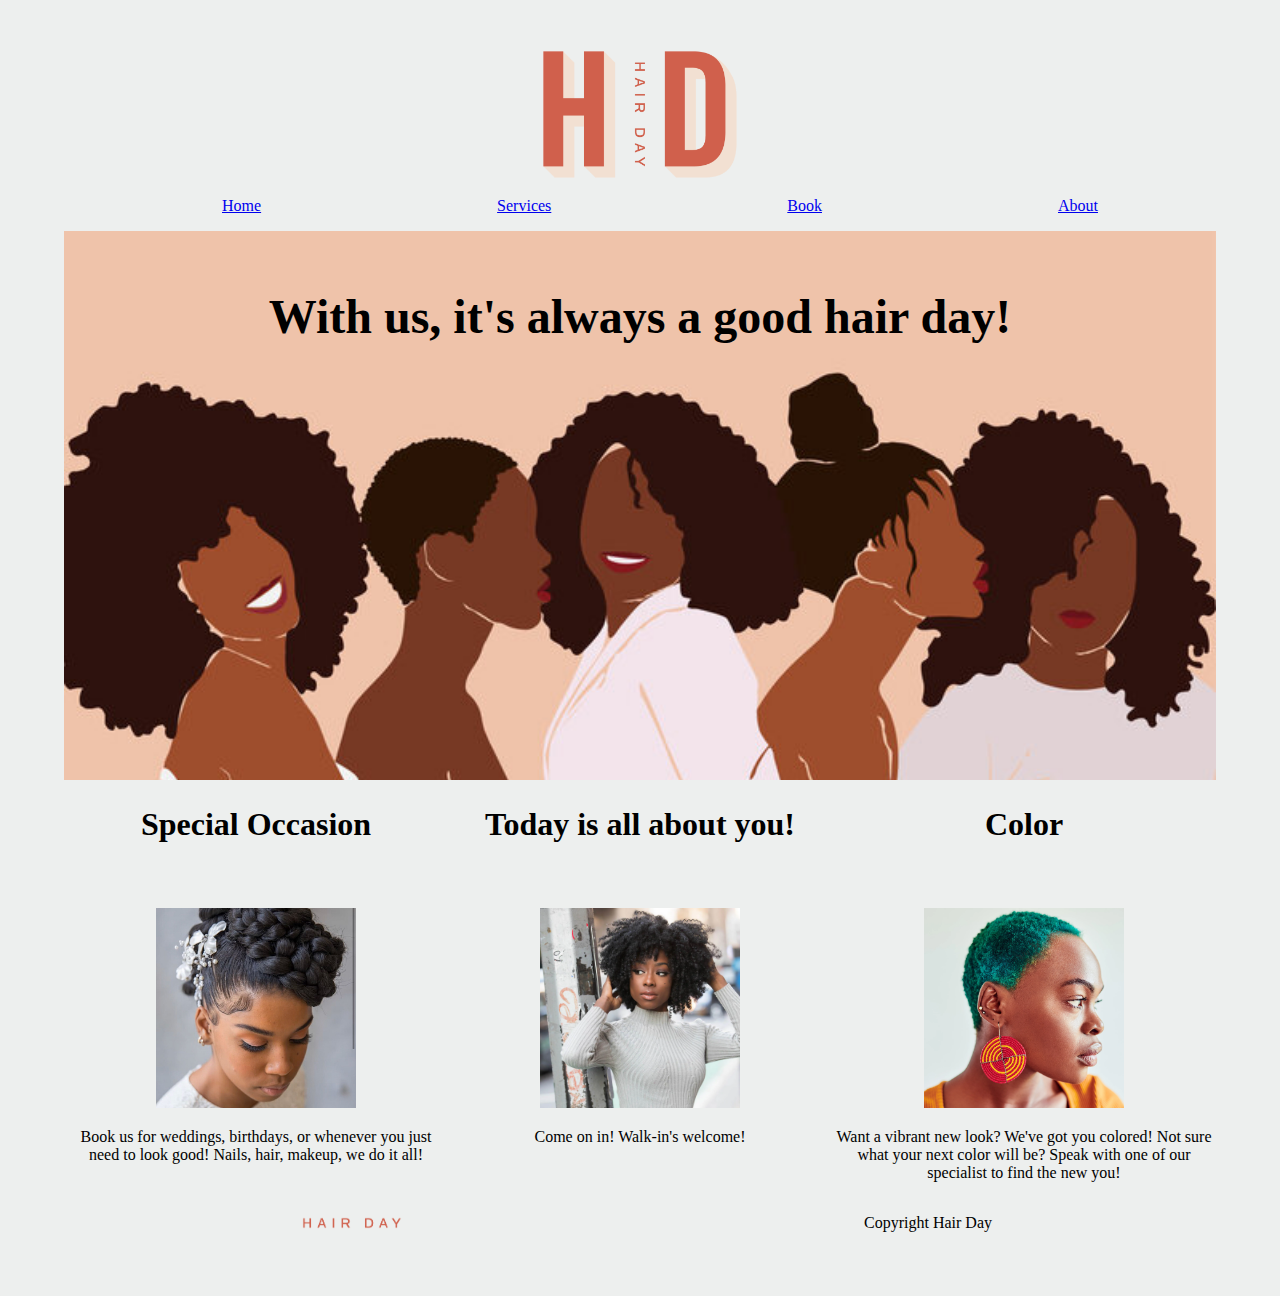
==== index.html @ ad32e011 "Initial version of site" ====
<!DOCTYPE html>
<html lang="en">
    <head>
        <meta charset="utf-8">
        <meta name="viewport" content="witdh=device-width, initial-scale=1">

        <title>Bare Bones Layout</title>
        <meta name="description" content="A brief description">
        <meta name="author" content="your Site name">

        <!-- Open Graph Protocol -->
        <!--
            <meta property="og:title" content="A brief description">
            <meta property="og:type" content="website">
            <meta property="og:url" content="https://www.mysite">
            <meta property="og:description" content="A brief description">
            <meta property="og:image" content="image.png">
        -->

        <!--
            <link rel="icon" href="/favicon.ico">
            <link rel="icon" href="/favicon.svg" type="image/svg+xml">
            <link rel="apple-touch-icon" href="/apple-touch-icon.png">
        -->

        <!-- Include your CSS files here -->
        <link rel="stylesheet" href="css/styles.css">
    </head>
    <body>
        <header>
            <!-- Add your website name or logo here -->
            <img class="logo header-logo" src="images/Artboard 19.png" alt="hair-day-logo">
        </header>
        <nav>
            <!-- Add your website navigation here -->
            <ul>
                <li>
                    <a href="index.html">
                        <!-- <img class="logo nav-logo" src="images/Artboard 22.png" alt="hair-day-logo-2"> -->
                        Home
                    </a>
                </li>
                <li><a href="services.html">Services</a></li>
                <li><a href="book.html">Book</a></li>
                <li><a href="about.html">About</a></li>
            </ul>
        </nav>
        <main>
            <!-- Add your main content here -->
                        <!-- <img src="images/banner-3.jpeg" alt=""> -->
            <section class="promo-section">
                <article>
                    <h1 class="promo-heading">With us, it's always a good hair day!</h1>
                    <div class="promo-content">
                        <p>Take a look at our full-package bundles!</p>
                        <button>Our Bundles</button>
                    </div>
                </article>
            </section>
            <section class="info-section">
                <article>
                    <h2>Special Occasion</h2>
                    <img src="images/special-occasion-1.jpeg" alt="">
                    <p>Book us for weddings, birthdays, or whenever you just need to look good! Nails, hair, makeup, we do it all!</p>
                </article>
                <article>
                    <h2>Today is all about you!</h2>
                    <img src="images/black-natural-hair.webp" alt="">
                    <p>Come on in! Walk-in's welcome!</p>
                </article>
                <article>
                    <h2>Color</h2>
                    <img src="images/short-teal-hair.webp" alt="women-with-short-teal-hair">
                    <p>Want a vibrant new look? We've got you colored! Not sure what your next color will be? Speak with one of our specialist to find the new you!</p>
                </article>
            </section>
            <div class="info-section"></div>
        </main>
        <footer>
            <!-- Add copyright notices and other footer content here -->
            <div>
                <img class="logo" src="images/Artboard 22.png" alt="hair-day-logo-2">
                <!-- <img class="logo footer-logo" src="images/Artboard 19.png" alt="hair-day-logo"> -->
            </div>
            <div class="copyright">
                <p>Copyright Hair Day</p>
            </div>
        </footer>
        <!-- <div class="test-section"></div> -->
        <script src="js/scripts.js"></script>
    </body>
</html>
---- css/styles.css ----
/*  - background white: #edefee
    - darker orange: #c44b3d
    - lighter orange: #c8594a
    - tan: #efdac8 
    - header brown: #632A1C
    - dark brown: #453938
    - black: #332B2A */

* {
    /* border: 1px solid #332B2A; */
}

body {
    background-color: #edefee;
    font-family: 'Markazi Text', serif;
    margin-top: 3rem;
    margin-bottom: 3rem;
    margin-left: 5%;
    margin-right: 5%;
}

h1 {
    font-size: 3rem;
}

h2 {
    font-size: 2rem;
}

header > img {
    display: block;
    width: 200px;
    margin-left: auto;
    margin-right: auto;
}

img {
    width: 200px;
}

nav ul {
    list-style: none;
    /* text-align: center; */
    justify-content: space-around;
    display: flex;
}

nav li {
    display: inline-block;
    align-self: center;
    /* padding: 0 5%; */
}

section {
    display: flex;
    text-align: center;
}

section.promo-section {
    background: url("../images/banner-3.jpeg") no-repeat;
    background-size: cover;
    padding-bottom: 100px;
}

article {
    flex: 1;
}

article h2 {
    height: 75px;
    overflow: hidden;
    object-fit: cover;
}

article img {
    height: 200px;
    overflow: hidden;
    object-fit: cover;
}

footer {
    display: flex;
    text-align: center;
}

footer div {
    display: flex;
    flex: 1;
    /* align-self: center; */
    justify-content: center;
}

footer img {
    width: 100px;
    align-self: center;
}

button {
    background-color: #c8594a;
    padding: 10px;
    margin: 10px;
    border-radius: 5px;
    /* box-shadow: none; */
    border: 1px solid #c44b3d;
}

button:hover {
    background-color: #453938;
    color: #efdac8;
}

h1.promo-heading {
    margin-top: 0;
    padding-top: 5%;
    padding-bottom: 15%;
}

h1.promo-heading ~ div {
    opacity: 0;
}

section:hover h1.promo-heading ~ div {
    /* use an animaiton here */
    opacity: 100;
}

h1.promo-heading ~ div p {
    color: #efdac8;
    /* color: #163f3b; */
    /* color: #1C6363; */
}

div.promo-content {
    background-color: #332B2A;
    background-color: rgb(51, 43, 42, .75);
    /* margin-top: 5%; */
}

div.promo-content p {
    padding: 20px;
}
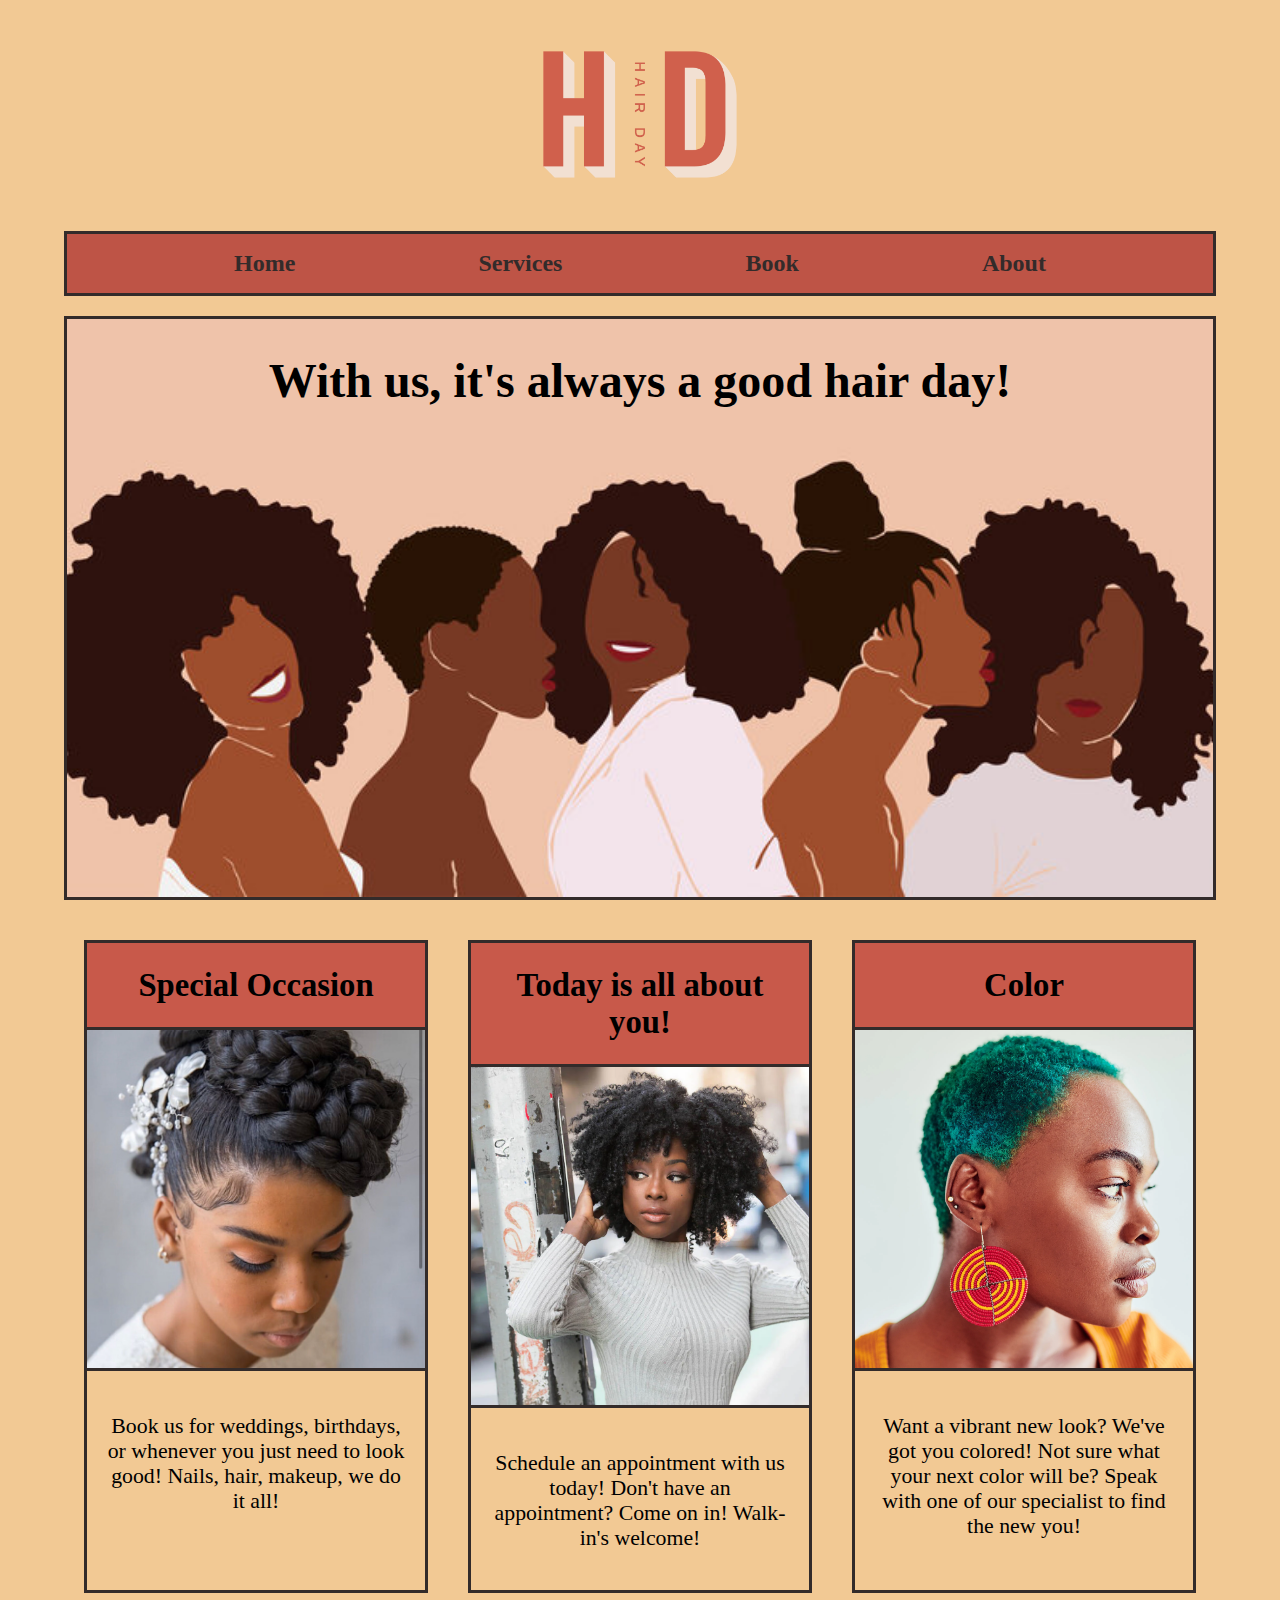
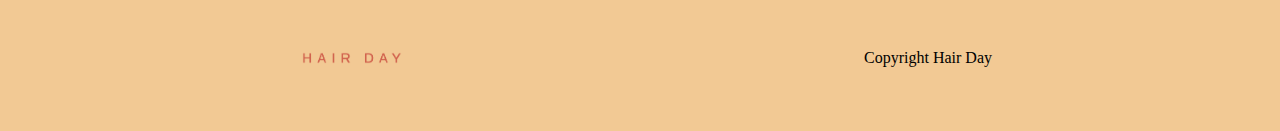
==== commit fdbee0ea: "Add responsive text to whole page; add borders to article images" ====
--- a/index.html
+++ b/index.html
@@ -67,7 +67,7 @@
                 <article>
                     <h2>Today is all about you!</h2>
                     <img src="images/black-natural-hair.webp" alt="">
-                    <p>Come on in! Walk-in's welcome!</p>
+                    <p>Schedule an appointment with us today! Don't have an appointment? Come on in! Walk-in's welcome!</p>
                 </article>
                 <article>
                     <h2>Color</h2>
--- a/css/styles.css
+++ b/css/styles.css
@@ -1,4 +1,6 @@
 /*  - background white: #edefee
+    - yellow: #f1ab52
+    - pale yellow: #F2C994, F2DFC7
     - darker orange: #c44b3d
     - lighter orange: #c8594a
     - tan: #efdac8 
@@ -10,8 +12,14 @@
     /* border: 1px solid #332B2A; */
 }
 
+nav, section.promo-section, section.info-section article {
+    border: 3px solid #332B2A;
+}
+
 body {
-    background-color: #edefee;
+    /* background-color: #edefee; */
+    /* background-color: #f1ab52; */
+    background-color: #F2C994;
     font-family: 'Markazi Text', serif;
     margin-top: 3rem;
     margin-bottom: 3rem;
@@ -20,11 +28,16 @@
 }
 
 h1 {
-    font-size: 3rem;
+    /* font-size: 2.5rem; */
+    font-size: calc(3vw + 3vh);
 }
 
 h2 {
-    font-size: 2rem;
+    /* font-size: 2rem; */
+    font-size: calc(2.5vw + 2.5vh);
+    background-color: #c8594a;
+    padding: 5% 15px;
+    margin: 0;
 }
 
 header > img {
@@ -32,28 +45,48 @@
     width: 200px;
     margin-left: auto;
     margin-right: auto;
-}
-
-img {
-    width: 200px;
+    padding-bottom: 20px;
+}
+
+nav {
+    background-color: #BE5446;
 }
 
 nav ul {
     list-style: none;
     /* text-align: center; */
-    justify-content: space-around;
-    display: flex;
+    /* justify-content: space-around; */
+    justify-content: space-evenly;
+    padding: 0;
+    display: flex;
+    height: 100%;
+    margin: 0;
 }
 
 nav li {
     display: inline-block;
     align-self: center;
-    /* padding: 0 5%; */
+    height: 100%;
+    padding: 1rem;
+}
+
+a {
+    /* padding: 15px; */
+    text-decoration: none;
+    color: #332B2A;
+    /* padding: 3rem; */
+    font-size: 1rem;
+    font-weight: bold;
+}
+
+li:hover a {
+    color: #F2C994;
 }
 
 section {
     display: flex;
     text-align: center;
+    margin: 20px 0;
 }
 
 section.promo-section {
@@ -62,20 +95,44 @@
     padding-bottom: 100px;
 }
 
+section.info-section {
+    /* display: flex; */
+    flex-direction: column;
+}
+
 article {
     flex: 1;
-}
-
-article h2 {
-    height: 75px;
+    /* padding: 20px; */
+    width: 100%;
+    margin-bottom: 40px;
+}
+
+section.info-section article {
+    /* flex: 1; */
+    /* margin: 20px; */
+    max-width: calc(100% - 6px);
+}
+
+/* article h2 { */
+    /* overflow: hidden; */
+    /* object-fit: cover; */
+    /* font-size: calc(3vw + 3vh); */
+    /* font-size: 3rem; */
+/* } */
+
+article img {
+    width: calc(100%);
+    /* height: calc(100%); */
+    aspect-ratio: 1 / 1;
     overflow: hidden;
     object-fit: cover;
-}
-
-article img {
-    height: 200px;
-    overflow: hidden;
-    object-fit: cover;
+    border-top: 3px solid #332B2A;
+    border-bottom: 3px solid #332B2A;
+}
+
+article p {
+    font-size: calc(1.5vw + 1.5vh);
+    padding: 5%;
 }
 
 footer {
@@ -111,7 +168,7 @@
 
 h1.promo-heading {
     margin-top: 0;
-    padding-top: 5%;
+    padding-top: 3%;
     padding-bottom: 15%;
 }
 
@@ -126,6 +183,7 @@
 
 h1.promo-heading ~ div p {
     color: #efdac8;
+    font-size: 1rem;
     /* color: #163f3b; */
     /* color: #1C6363; */
 }
@@ -138,4 +196,74 @@
 
 div.promo-content p {
     padding: 20px;
+}
+
+@media (min-width: 870px) {
+
+    header > img {
+        /* display: block;
+        width: 200px;
+        margin-left: auto;
+        margin-right: auto; */
+        padding-bottom: 50px;
+    }
+    
+    a {
+        /* padding: 15px; */
+        /* text-decoration: none; */
+        /* color: #332B2A; */
+        /* padding: 3rem; */
+        font-size: 1.5rem;
+        /* font-weight: bold; */
+    }
+
+    h1.promo-heading ~ div p {
+        color: #efdac8;
+        font-size: 1.4rem;
+        /* color: #163f3b; */
+        /* color: #1C6363; */
+    }
+
+    button {
+        font-size: .75rem;
+    }
+
+    h1 {
+        font-size: 3rem;
+    }
+    
+    h2 {
+        /* height: 75px; */
+        /* font-size: 2rem; */
+        font-size: calc(1.5vw + 1.5vh);
+        align-items: center;
+        /* padding: 0 15px; */
+        padding: 7% 15px;
+        margin: 0;
+    }
+    
+    section.info-section {
+        /* display: flex; */
+        flex-direction: row;
+    }
+
+    section.info-section article {
+        /* flex: 1; */
+        margin: 20px;
+    }
+
+    article img {
+        width: calc(100%);
+        aspect-ratio: 1 / 1;
+        /* width: 200px;
+        height: 200px; */
+        /* overflow: hidden;
+        object-fit: cover; */
+        /* border-top: 3px solid #332B2A;
+        border-bottom: 3px solid #332B2A; */
+    }
+
+    article p {
+        font-size: calc(1vw + 1vh);
+    }
 }